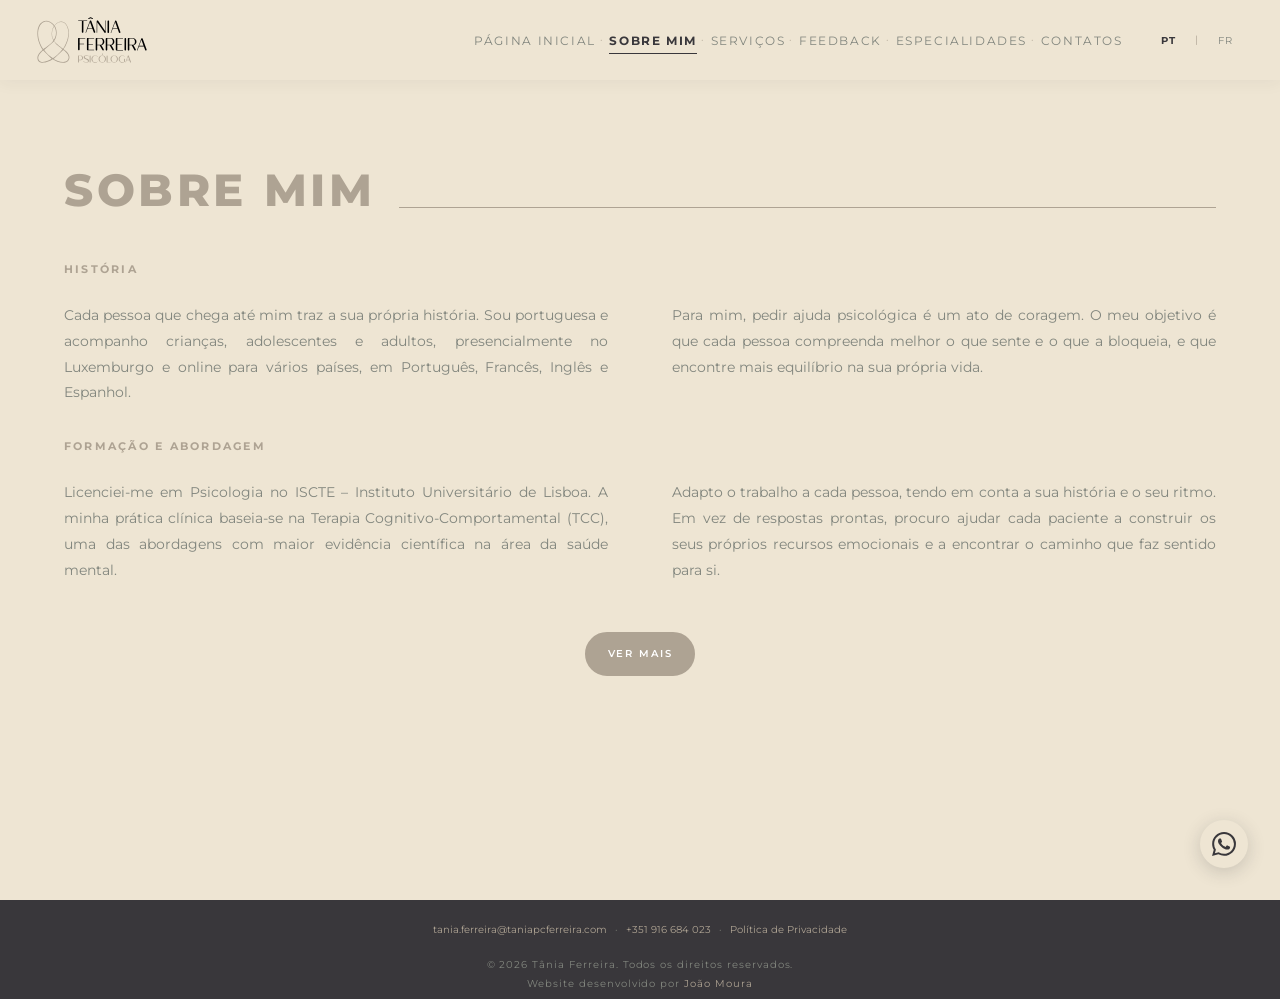
==== about.html @ de24788b "chore: add robots.txt; sync professional email across remaining pages" ====
<!DOCTYPE html>
<html lang="pt">
<head>
  <meta charset="UTF-8" />
  <meta name="viewport" content="width=device-width, initial-scale=1.0" />

  <!-- Primary Meta Tags -->
  <title>Sobre Mim — Tânia Ferreira | Psicóloga</title>
  <meta name="description"
        content="Conheça a Dra. Tânia Ferreira — Psicóloga Clínica com mestrado pelo ISCTE, especializada em TCC. Consultas em Português, Francês, Inglês e Espanhol." />
  <meta name="author" content="Tânia Ferreira" />

  <!-- Open Graph / Social -->
  <meta property="og:type"        content="website" />
  <meta property="og:title"       content="Sobre Mim — Dra. Tânia Ferreira | Psicóloga Clínica" />
  <meta property="og:description" content="Psicóloga portuguesa a trabalhar entre Portugal e Luxemburgo. Especializada em TCC." />
  <meta property="og:locale"      content="pt_PT" />

  <!-- Favicon placeholder -->
  <link rel="icon" href="assets/images/favicon.svg" type="image/svg+xml" />
  <link rel="alternate icon" href="assets/images/favicon.ico" type="image/x-icon" />

  <!-- Google Fonts: Cormorant Garamond + Montserrat -->
  <link rel="preconnect" href="https://fonts.googleapis.com" />
  <link rel="preconnect" href="https://fonts.gstatic.com" crossorigin />
  <link href="https://fonts.googleapis.com/css2?family=Cormorant+Garamond:ital,wght@0,300;0,400;0,600;0,700;1,300;1,400;1,600;1,700&family=Montserrat:wght@300;400;500;600;700;800&display=swap"
        rel="stylesheet" />

  <!-- Splide CSS -->
  <link rel="stylesheet" href="https://cdn.jsdelivr.net/npm/@splidejs/splide@4.1.4/dist/css/splide.min.css" />

  <!-- Stylesheet -->
  <link rel="stylesheet" href="assets/css/style.css" />
</head>

<body>

  <!-- ================================================================
       NAVBAR
       ================================================================ -->
  <header>
    <nav class="navbar" id="navbar" role="navigation" aria-label="Navegação principal">

      <!-- Logo -->
      <a href="index.html#inicio" class="navbar__logo" aria-label="Tânia Ferreira Psicóloga — Página inicial">
        <img src="assets/images/Logo_Tania_PT.svg"
             id="navbar-logo-img"
             class="navbar__logo-img"
             alt="Tânia Ferreira Psicóloga"
             height="48"
             width="auto" />
      </a>

      <!-- Desktop navigation -->
      <nav class="navbar__nav" aria-label="Links de navegação">
        <ul class="navbar__nav-list" role="list">
          <li class="navbar__nav-item">
            <a href="index.html#inicio"
               class="navbar__nav-link"
               data-pt="PÁGINA INICIAL"
               data-fr="ACCUEIL">PÁGINA INICIAL</a>
          </li>
          <li class="navbar__nav-item">
            <a href="about.html"
               class="navbar__nav-link is-active"
               data-pt="SOBRE MIM"
               data-fr="À PROPOS"
               aria-current="page">SOBRE MIM</a>
          </li>
          <li class="navbar__nav-item">
            <a href="index.html#servicos"
               class="navbar__nav-link"
               data-pt="SERVIÇOS"
               data-fr="SERVICES">SERVIÇOS</a>
          </li>
          <li class="navbar__nav-item">
            <a href="index.html#feedback"
               class="navbar__nav-link"
               data-pt="FEEDBACK"
               data-fr="AVIS">FEEDBACK</a>
          </li>
          <li class="navbar__nav-item">
            <a href="index.html#especialidades"
               class="navbar__nav-link"
               data-pt="ESPECIALIDADES"
               data-fr="SPÉCIALITÉS">ESPECIALIDADES</a>
          </li>
          <li class="navbar__nav-item">
            <a href="contact.html"
               class="navbar__nav-link"
               data-pt="CONTATOS"
               data-fr="CONTACTS">CONTATOS</a>
          </li>
        </ul>

        <!-- Language toggle -->
        <div class="navbar__lang" role="group" aria-label="Seleção de idioma">
          <button class="navbar__lang-btn is-active"
                  id="lang-pt-desktop"
                  aria-pressed="true"
                  title="Português">PT</button>
          <span class="navbar__lang-sep" aria-hidden="true">&nbsp;|&nbsp;</span>
          <button class="navbar__lang-btn"
                  id="lang-fr-desktop"
                  aria-pressed="false"
                  title="Français">FR</button>
        </div>
      </nav>

      <!-- Mobile hamburger -->
      <button class="navbar__hamburger"
              id="hamburger-btn"
              aria-expanded="false"
              aria-controls="mobile-nav"
              aria-label="Abrir menu de navegação">
        <span class="navbar__hamburger-bar"></span>
        <span class="navbar__hamburger-bar"></span>
        <span class="navbar__hamburger-bar"></span>
      </button>

    </nav><!-- /.navbar -->

    <!-- Mobile dropdown nav -->
    <div class="navbar__mobile-nav" id="mobile-nav" role="dialog" aria-modal="false" aria-label="Menu móvel">
      <ul class="navbar__mobile-nav-list" role="list">
        <li class="navbar__mobile-nav-item">
          <a href="index.html#inicio"
             class="navbar__mobile-nav-link"
             data-pt="PÁGINA INICIAL"
             data-fr="ACCUEIL">PÁGINA INICIAL</a>
        </li>
        <li class="navbar__mobile-nav-item">
          <a href="about.html"
             class="navbar__mobile-nav-link is-active"
             data-pt="SOBRE MIM"
             data-fr="À PROPOS"
             aria-current="page">SOBRE MIM</a>
        </li>
        <li class="navbar__mobile-nav-item">
          <a href="index.html#servicos"
             class="navbar__mobile-nav-link"
             data-pt="SERVIÇOS"
             data-fr="SERVICES">SERVIÇOS</a>
        </li>
        <li class="navbar__mobile-nav-item">
          <a href="index.html#feedback"
             class="navbar__mobile-nav-link"
             data-pt="FEEDBACK"
             data-fr="AVIS">FEEDBACK</a>
        </li>
        <li class="navbar__mobile-nav-item">
          <a href="index.html#especialidades"
             class="navbar__mobile-nav-link"
             data-pt="ESPECIALIDADES"
             data-fr="SPÉCIALITÉS">ESPECIALIDADES</a>
        </li>
        <li class="navbar__mobile-nav-item">
          <a href="contact.html"
             class="navbar__mobile-nav-link"
             data-pt="CONTATOS"
             data-fr="CONTACTS">CONTATOS</a>
        </li>
      </ul>

      <!-- Language toggle (mobile) -->
      <div class="navbar__mobile-lang navbar__lang"
           role="group"
           aria-label="Seleção de idioma">
        <button class="navbar__lang-btn is-active"
                id="lang-pt-mobile"
                aria-pressed="true"
                title="Português">PT</button>
        <span class="navbar__lang-sep" aria-hidden="true">&nbsp;|&nbsp;</span>
        <button class="navbar__lang-btn"
                id="lang-fr-mobile"
                aria-pressed="false"
                title="Français">FR</button>
      </div>
    </div><!-- /#mobile-nav -->

  </header>

  <!-- ================================================================
       MAIN CONTENT
       ================================================================ -->
  <main id="main-content" style="margin-top: var(--navbar-height); min-height: calc(100vh - var(--navbar-height));">

    <!-- ============================================================
         SOBRE MIM — MAIN PAGE CONTENT
         ============================================================ -->
    <section class="section sobre-section" aria-label="Sobre mim">
      <div class="section__header">
        <h2 class="section__title" data-pt="SOBRE MIM" data-fr="À PROPOS">SOBRE MIM</h2>
        <span class="section__divider" aria-hidden="true"></span>
      </div>
      <div class="sobre__content">

        <!-- HISTÓRIA — always visible -->
        <div class="sobre__historia">
          <h3 class="sobre__label" data-pt="HISTÓRIA" data-fr="HISTOIRE">HISTÓRIA</h3>
          <p class="sobre__text"
             data-pt="Cada pessoa que chega até mim traz a sua própria história. Sou portuguesa e acompanho crianças, adolescentes e adultos, presencialmente no Luxemburgo e online para vários países, em Português, Francês, Inglês e Espanhol."
             data-fr="Chaque personne qui arrive jusqu'à moi apporte sa propre histoire. Je suis portugaise et j'accompagne des enfants, des adolescents et des adultes, en présentiel au Luxembourg et en ligne pour plusieurs pays, en Portugais, Français, Anglais et Espagnol.">Cada pessoa que chega até mim traz a sua própria história. Sou portuguesa e acompanho crianças, adolescentes e adultos, presencialmente no Luxemburgo e online para vários países, em Português, Francês, Inglês e Espanhol.</p>
          <p class="sobre__text"
             data-pt="Para mim, pedir ajuda psicológica é um ato de coragem. O meu objetivo é que cada pessoa compreenda melhor o que sente e o que a bloqueia, e que encontre mais equilíbrio na sua própria vida."
             data-fr="Pour moi, demander une aide psychologique est un acte de courage. Mon objectif est que chaque personne comprenne mieux ce qu'elle ressent et ce qui la freine, et qu'elle trouve plus d'équilibre dans sa propre vie.">Para mim, pedir ajuda psicológica é um ato de coragem. O meu objetivo é que cada pessoa compreenda melhor o que sente e o que a bloqueia, e que encontre mais equilíbrio na sua própria vida.</p>
        </div>

        <!-- FORMAÇÃO E ABORDAGEM — always visible -->
        <div class="sobre__historia">
          <h3 class="sobre__label" data-pt="FORMAÇÃO E ABORDAGEM" data-fr="FORMATION ET APPROCHE">FORMAÇÃO E ABORDAGEM</h3>
          <p class="sobre__text"
             data-pt="Licenciei-me em Psicologia no ISCTE – Instituto Universitário de Lisboa. A minha prática clínica baseia-se na Terapia Cognitivo-Comportamental (TCC), uma das abordagens com maior evidência científica na área da saúde mental."
             data-fr="J'ai obtenu ma licence en Psychologie à l'ISCTE – Institut Universitaire de Lisbonne. Ma pratique clinique repose sur la Thérapie Cognitivo-Comportementale (TCC), l'une des approches les plus étayées scientifiquement dans le domaine de la santé mentale.">Licenciei-me em Psicologia no ISCTE – Instituto Universitário de Lisboa. A minha prática clínica baseia-se na Terapia Cognitivo-Comportamental (TCC), uma das abordagens com maior evidência científica na área da saúde mental.</p>
          <p class="sobre__text"
             data-pt="Adapto o trabalho a cada pessoa, tendo em conta a sua história e o seu ritmo. Em vez de respostas prontas, procuro ajudar cada paciente a construir os seus próprios recursos emocionais e a encontrar o caminho que faz sentido para si."
             data-fr="J'adapte mon travail à chaque personne, en tenant compte de son histoire et de son rythme. Plutôt que des réponses toutes faites, je cherche à aider chaque patient à construire ses propres ressources émotionnelles et à trouver le chemin qui lui correspond.">Adapto o trabalho a cada pessoa, tendo em conta a sua história e o seu ritmo. Em vez de respostas prontas, procuro ajudar cada paciente a construir os seus próprios recursos emocionais e a encontrar o caminho que faz sentido para si.</p>
        </div>

        <!-- EXPERIÊNCIA — collapsed by default -->
        <div class="sobre__extra" id="sobre-extra" aria-hidden="true">
          <div class="sobre__historia">
            <h3 class="sobre__label" data-pt="EXPERIÊNCIA" data-fr="EXPÉRIENCE">EXPERIÊNCIA</h3>
            <p class="sobre__text"
               data-pt="Ao longo dos anos, trabalhei com pessoas em situações muito diversas: ansiedade, depressão, burnout, baixa autoestima, dependência emocional, luto, fobias, TDAH, dificuldades relacionais e familiares, ou fases de mudança e sobrecarga emocional."
               data-fr="Au fil des années, j'ai travaillé avec des personnes dans des situations très variées : anxiété, dépression, burnout, faible estime de soi, dépendance émotionnelle, deuil, phobies, TDAH, difficultés relationnelles et familiales, ou des périodes de changement et de surcharge émotionnelle.">Ao longo dos anos, trabalhei com pessoas em situações muito diversas: ansiedade, depressão, burnout, baixa autoestima, dependência emocional, luto, fobias, TDAH, dificuldades relacionais e familiares, ou fases de mudança e sobrecarga emocional.</p>
            <p class="sobre__text"
               data-pt="Tenho também experiência no desenvolvimento pessoal e organizacional, em temas como carreira, tomada de decisão, gestão emocional e equilíbrio entre vida pessoal e profissional."
               data-fr="J'ai également de l'expérience dans le développement personnel et organisationnel, sur des thèmes comme la carrière, la prise de décision, la gestion émotionnelle et l'équilibre entre vie personnelle et professionnelle.">Tenho também experiência no desenvolvimento pessoal e organizacional, em temas como carreira, tomada de decisão, gestão emocional e equilíbrio entre vida pessoal e profissional.</p>
            <p class="sobre__text"
               data-pt="Uma parte importante do meu trabalho é feita com emigrantes e expatriados — pessoas que vivem longe de casa, a adaptar-se a um novo país, muitas vezes com uma pressão emocional que raramente conseguem nomear."
               data-fr="Une part importante de mon travail se fait avec des émigrés et des expatriés — des personnes qui vivent loin de chez elles, en train de s'adapter à un nouveau pays, souvent avec une pression émotionnelle qu'elles peinent à nommer.">Uma parte importante do meu trabalho é feita com emigrantes e expatriados — pessoas que vivem longe de casa, a adaptar-se a um novo país, muitas vezes com uma pressão emocional que raramente conseguem nomear.</p>
            <p class="sobre__info-note"
               data-pt="📍 Consultas presenciais no Luxemburgo através da VADE Clinics · Acompanhamento online internacional"
               data-fr="📍 Consultations présentielles au Luxembourg via VADE Clinics · Accompagnement en ligne international">📍 Consultas presenciais no Luxemburgo através da VADE Clinics · Acompanhamento online internacional</p>
          </div>
        </div><!-- /#sobre-extra -->

        <!-- Toggle button — always last -->
        <div class="sobre__toggle-wrap">
          <button class="section-btn sobre__toggle-btn"
                  id="sobre-toggle-btn"
                  aria-expanded="false"
                  aria-controls="sobre-extra">
            <span class="toggle-more" data-pt="VER MAIS" data-fr="EN SAVOIR PLUS">VER MAIS</span>
            <span class="toggle-less" data-pt="VER MENOS" data-fr="VOIR MOINS">VER MENOS</span>
          </button>
        </div>

      </div>
    </section>

  </main>

  <!-- ================================================================
       FOOTER
       ================================================================ -->
  <footer class="site-footer" id="footer">
    <div class="site-footer__links">
      <a href="mailto:tania.ferreira@taniapcferreira.com" class="site-footer__link">tania.ferreira@taniapcferreira.com</a>
      <span class="site-footer__sep" aria-hidden="true">·</span>
      <a href="tel:+351916684023" class="site-footer__link">+351 916 684 023</a>
      <span class="site-footer__sep" aria-hidden="true">·</span>
      <a href="privacidade.html"
         class="site-footer__link"
         data-pt="Política de Privacidade"
         data-fr="Politique de Confidentialité">Política de Privacidade</a>
    </div>
    <div class="site-footer__bottom">
      <p data-pt="© 2026 Tânia Ferreira. Todos os direitos reservados."
         data-fr="© 2026 Tânia Ferreira. Tous droits réservés.">© 2026 Tânia Ferreira. Todos os direitos reservados.</p>
      <p class="site-footer__credit">Website desenvolvido por <a href="https://github.com/joaomentai134" target="_blank" rel="noopener">João Moura</a></p>
    </div>
  </footer>

  <!-- ================================================================
       WHATSAPP FLOATING BUTTON
       ================================================================ -->
  <a class="whatsapp-btn"
     href="https://wa.me/351916684023"
     target="_blank"
     rel="noopener noreferrer"
     aria-label="Contactar via WhatsApp — +351 916 684 023">
    <svg viewBox="0 0 24 24"
         xmlns="http://www.w3.org/2000/svg"
         fill="currentColor"
         aria-hidden="true"
         focusable="false">
      <path d="M17.472 14.382c-.297-.149-1.758-.867-2.03-.967-.273-.099-.471-.148-.67.15-.197.297-.767.966-.94 1.164-.173.199-.347.223-.644.075-.297-.15-1.255-.463-2.39-1.475-.883-.788-1.48-1.761-1.653-2.059-.173-.297-.018-.458.13-.606.134-.133.298-.347.446-.52.149-.174.198-.298.298-.497.099-.198.05-.371-.025-.52-.075-.149-.669-1.612-.916-2.207-.242-.579-.487-.5-.669-.51-.173-.008-.371-.01-.57-.01-.198 0-.52.074-.792.372-.272.297-1.04 1.016-1.04 2.479 0 1.462 1.065 2.875 1.213 3.074.149.198 2.096 3.2 5.077 4.487.709.306 1.262.489 1.694.625.712.227 1.36.195 1.871.118.571-.085 1.758-.719 2.006-1.413.248-.694.248-1.289.173-1.413-.074-.124-.272-.198-.57-.347m-5.421 7.403h-.004a9.87 9.87 0 01-5.031-1.378l-.361-.214-3.741.982.998-3.648-.235-.374a9.86 9.86 0 01-1.51-5.26c.001-5.45 4.436-9.884 9.888-9.884 2.64 0 5.122 1.03 6.988 2.898a9.825 9.825 0 012.893 6.994c-.003 5.45-4.437 9.884-9.885 9.884m8.413-18.297A11.815 11.815 0 0012.05 0C5.495 0 .16 5.335.157 11.892c0 2.096.547 4.142 1.588 5.945L.057 24l6.305-1.654a11.882 11.882 0 005.683 1.448h.005c6.554 0 11.89-5.335 11.893-11.893a11.821 11.821 0 00-3.48-8.413Z"/>
    </svg>
    <span class="whatsapp-btn__tooltip"
          data-pt="Entre já em contacto!"
          data-fr="Contactez-moi dès maintenant!">Entre já em contacto!</span>
  </a>

  <!-- ================================================================
       SCRIPTS
       ================================================================ -->
  <script src="assets/js/main.js" defer></script>

</body>
</html>
---- assets/css/style.css ----
/* ============================================================
   TÂNIA FERREIRA — PSICÓLOGA CLÍNICA
   style.css — CSS Foundation, Navbar, Hero
   Mobile-first approach; min-width media queries
   ============================================================ */

/* ------------------------------------------------------------
   1. CUSTOM PROPERTIES
   ------------------------------------------------------------ */
:root {
  /* Color palette — Pantone approved */
  --color-white:    #EEE5D3; /* Antique White — main background */
  --color-taupe:    #AEA393; /* Plaza Taupe — secondary / borders */
  --color-gray:     #82867E; /* Gray Lustre — muted text */
  --color-green:    #76B583; /* Absinthe Green — accent */
  --color-dark:     #39373B; /* Phantom — primary text / CTA */
  --color-pure-white: #FFFFFF; /* Hero background */
  --color-wine:     #7A2035; /* Bordeaux — CTA buttons (approved last-minute) */
  --color-whatsapp: #25D366; /* WhatsApp green */
  --color-bg:       #F9F7F6; /* Off-white page background */

  /* Typography */
  --font-serif:      'Cormorant Garamond', Georgia, serif;
  --font-sans:       'Montserrat', Helvetica, Arial, sans-serif;

  /* Spacing scale */
  --space-xs:  0.25rem;
  --space-sm:  0.5rem;
  --space-md:  1rem;
  --space-lg:  1.5rem;
  --space-xl:  2rem;
  --space-2xl: 3rem;
  --space-3xl: 4rem;

  /* Navbar */
  --navbar-height:          80px;
  --navbar-height-scrolled: 62px;

  /* Transitions */
  --transition-fast:   150ms ease;
  --transition-base:   250ms ease;
  --transition-slow:   400ms ease;

  /* Border */
  --border-taupe: 1px solid var(--color-taupe);
  --border-radius-pill: 999px;

  /* Shadows */
  --shadow-sm: 0 1px 4px rgba(57, 55, 59, 0.08);
  --shadow-md: 0 4px 16px rgba(57, 55, 59, 0.12);
}

/* ------------------------------------------------------------
   2. RESET & BASE
   ------------------------------------------------------------ */
*,
*::before,
*::after {
  box-sizing: border-box;
  margin: 0;
  padding: 0;
}

html {
  font-size: 16px;
  scroll-behavior: smooth;
  -webkit-text-size-adjust: 100%;
  /* Anchor links skip below the fixed navbar */
  scroll-padding-top: var(--navbar-height);
}

body {
  font-family: var(--font-sans);
  background-color: var(--color-white);
  color: var(--color-dark);
  line-height: 1.6;
  -webkit-font-smoothing: antialiased;
  -moz-osx-font-smoothing: grayscale;
  overflow-x: hidden;
}

img {
  max-width: 100%;
  height: auto;
  display: block;
}

a {
  color: inherit;
  text-decoration: none;
}

ul,
ol {
  list-style: none;
}

button {
  cursor: pointer;
  border: none;
  background: none;
  font-family: inherit;
}

/* ------------------------------------------------------------
   3. TYPOGRAPHY UTILITIES
   ------------------------------------------------------------ */
.font-serif  { font-family: var(--font-serif); }
.font-sans   { font-family: var(--font-sans); }
.text-taupe  { color: var(--color-taupe); }
.text-gray   { color: var(--color-gray); }
.text-dark   { color: var(--color-dark); }
.text-upper  { text-transform: uppercase; letter-spacing: 0.12em; }

/* Language switching is handled entirely by JS (textContent swap).
   No CSS visibility rules needed for [data-pt] / [data-fr] elements
   since every translatable element carries both attributes. */

/* ------------------------------------------------------------
   4. NAVBAR
   ------------------------------------------------------------ */
.navbar {
  position: fixed;
  top: 0;
  left: 0;
  right: 0;
  z-index: 1000;
  height: var(--navbar-height);
  background-color: var(--color-white);
  box-shadow: 0 2px 16px rgba(57, 55, 59, 0.06);
  display: flex;
  align-items: center;
  overflow: visible;
  padding: 0 var(--space-lg) 0 7px;
  transition:
    height var(--transition-base),
    background-color var(--transition-slow),
    box-shadow var(--transition-base);
}

/* Frosted glass on scroll — height and logo stay the same */
.navbar.scrolled {
  background-color: rgba(238, 229, 211, 0.50);
  backdrop-filter: blur(16px);
  -webkit-backdrop-filter: blur(16px);
  box-shadow: 0 4px 28px rgba(57, 55, 59, 0.18);
}

/* ---- Logo ---- */
.navbar__logo {
  display: flex;
  align-items: center;
  flex-shrink: 0;
  text-decoration: none;
  /* Logo centrado na navbar — overflow:visible deixa-o prolongar para baixo */
}

.navbar__logo-img {
  height: 170px;
  width: auto;
  display: block;
  transition: height var(--transition-base);
}

/* Logo height unchanged on scroll */

/* ---- Nav links (desktop) ---- */
.navbar__nav {
  display: none; /* hidden on mobile, shown at md */
  margin-left: auto;
  align-items: center;
  gap: var(--space-lg);
}

.navbar__nav-list {
  display: flex;
  align-items: center;
  gap: 0.75rem;
}

.navbar__nav-item {
  position: relative;
}

.navbar__nav-link {
  font-family: var(--font-sans);
  font-size: 0.72rem;
  font-weight: 400;
  letter-spacing: 0.14em;
  text-transform: uppercase;
  color: var(--color-gray);
  padding: var(--space-xs) 0;
  transition: color var(--transition-fast);
  white-space: nowrap;
  position: relative;
}

.navbar__nav-link::after {
  content: '';
  position: absolute;
  bottom: -2px;
  left: 0;
  right: 0;
  height: 1px;
  background-color: var(--color-dark);
  transform: scaleX(0);
  transform-origin: left;
  transition: transform var(--transition-base);
}

.navbar__nav-link:hover,
.navbar__nav-link.is-active {
  color: var(--color-dark);
}

.navbar__nav-link:hover::after,
.navbar__nav-link.is-active::after {
  transform: scaleX(1);
}

.navbar__nav-link.is-active {
  font-weight: 700;
}

/* ---- Language toggle ---- */
.navbar__lang {
  display: flex;
  align-items: center;
  gap: 0;
  font-family: var(--font-sans);
  font-size: 0.65rem;
  font-weight: 400;
  letter-spacing: 0.14em;
  text-transform: uppercase;
  color: var(--color-gray);
}

.navbar__lang-btn {
  color: var(--color-gray);
  font-size: 0.65rem;
  font-weight: 400;
  letter-spacing: 0.14em;
  text-transform: uppercase;
  font-family: var(--font-sans);
  padding: 16px 0; /* expanded touch target */
  min-width: 44px; /* min touch target width */
  transition: color var(--transition-fast);
  background: none;
  border: none;
  cursor: pointer;
}

.navbar__lang-btn:hover,
.navbar__lang-btn.is-active {
  color: var(--color-dark);
  font-weight: 700;
}

.navbar__lang-sep {
  color: var(--color-taupe);
  user-select: none;
}

/* ---- Nav divider dot (·) between links ---- */
.navbar__nav-item + .navbar__nav-item::before {
  content: '·';
  position: absolute;
  left: calc(-1 * var(--space-md) / 2 - 0.2em);
  top: 50%;
  transform: translateY(-50%);
  color: var(--color-taupe);
  font-size: 0.6rem;
  pointer-events: none;
}

/* ---- Hamburger toggle (mobile) ---- */
.navbar__hamburger {
  display: flex;
  flex-direction: column;
  justify-content: center;
  gap: 5.5px; /* maintains same visual bar spacing */
  width: 44px;  /* min touch target */
  height: 44px; /* min touch target */
  margin-left: auto;
  padding: 0;
  background: none;
  border: none;
  cursor: pointer;
  flex-shrink: 0;
  align-items: center;
}

.navbar__hamburger-bar {
  display: block;
  width: 24px; /* fixed visual width, not 100% of 44px button */
  height: 1.5px;
  background-color: var(--color-dark);
  border-radius: 2px;
  transition: transform var(--transition-base), opacity var(--transition-base);
  transform-origin: center;
}

/* Hamburger → X animation */
.navbar__hamburger[aria-expanded="true"] .navbar__hamburger-bar:nth-child(1) {
  transform: translateY(7.75px) rotate(45deg);
}
.navbar__hamburger[aria-expanded="true"] .navbar__hamburger-bar:nth-child(2) {
  opacity: 0;
  transform: scaleX(0);
}
.navbar__hamburger[aria-expanded="true"] .navbar__hamburger-bar:nth-child(3) {
  transform: translateY(-7.75px) rotate(-45deg);
}

/* ---- Mobile dropdown nav ---- */
.navbar__mobile-nav {
  display: none;
  position: fixed;
  top: var(--navbar-height);
  left: 0;
  right: 0;
  background-color: var(--color-white);
  border-bottom: var(--border-taupe);
  padding: var(--space-lg) var(--space-lg) var(--space-xl);
  z-index: 999;
  box-shadow: var(--shadow-md);
  transition: top var(--transition-base);
}

.navbar.scrolled + .navbar__mobile-nav,
.navbar.scrolled ~ .navbar__mobile-nav {
  top: var(--navbar-height-scrolled);
}

.navbar__mobile-nav.is-open {
  display: block;
}

.navbar__mobile-nav-list {
  display: flex;
  flex-direction: column;
  gap: 0;
}

.navbar__mobile-nav-item {
  border-bottom: 1px solid rgba(174, 163, 147, 0.3);
}

.navbar__mobile-nav-item:first-child {
  border-top: 1px solid rgba(174, 163, 147, 0.3);
}

.navbar__mobile-nav-link {
  display: block;
  padding: var(--space-md) 0;
  font-family: var(--font-sans);
  font-size: 0.75rem;
  font-weight: 400;
  letter-spacing: 0.14em;
  text-transform: uppercase;
  color: var(--color-gray);
  transition: color var(--transition-fast);
}

.navbar__mobile-nav-link:hover,
.navbar__mobile-nav-link.is-active {
  color: var(--color-dark);
  font-weight: 700;
}

.navbar__mobile-lang {
  display: flex;
  align-items: center;
  gap: 0;
  margin-top: var(--space-lg);
}

/* ------------------------------------------------------------
   5. HERO SECTION
   ------------------------------------------------------------ */
.hero {
  min-height: calc(100vh - var(--navbar-height));
  margin-top: var(--navbar-height);
  background-color: var(--color-white); /* fallback */
  display: flex;
  align-items: flex-start; /* content anchored top-left */
  position: relative;
  overflow: hidden;
}

/* Photo layer — flipped horizontally */
.hero::before {
  content: '';
  position: absolute;
  inset: 0;
  background-image: url('../images/tania-ferreira.jpg');
  background-size: cover;
  background-position: center center;
  background-repeat: no-repeat;
  transform: scaleX(-1);
  z-index: 0;
}

/* No gradient overlay — photo shows fully */
.hero::after {
  display: none;
}



/* ---- Quote block ---- */
.hero__content {
  /* Mobile/tablet: absolute card, centered, above scroll indicator */
  position: absolute;
  z-index: 2;
  display: flex;
  flex-direction: column;
  align-items: center;
  text-align: center;
  gap: 0;
  /* Mobile sizing — compact, full-width minus lateral margins */
  width: calc(100% - var(--space-xl) * 2);
  max-width: 300px;
  padding: var(--space-lg) var(--space-xl);
  /* Position: lower-center, above scroll chevron */
  left: 50%;
  bottom: calc(var(--space-xl) + 72px);
  transform: translateX(-50%);
  /* Card: 70% opacity cream with blur and rounded corners */
  background-color: rgba(238, 229, 211, 0.70);
  backdrop-filter: blur(8px);
  -webkit-backdrop-filter: blur(8px);
  border-radius: 24px;
}

.hero__quote {
  font-family: var(--font-serif);
  color: var(--color-dark); /* dark inside card; restored to taupe at 1280px+ */
  line-height: 1.2;
  position: relative;
  margin-bottom: 0.25rem;
}

/* CTA button — smaller inside the card (mobile/tablet) */
.hero__content .hero__cta {
  font-size: 0.6rem;
  padding: 0.72em 1.8em;
}

.hero__quote-open {
  display: block;
  font-size: 2.6rem; /* smaller on mobile; restored at 1024px */
  line-height: 0.6;
  margin-bottom: 0.2rem;
  font-style: normal;
  color: var(--color-dark);
  opacity: 0.5;
}

.hero__quote-line1 {
  display: block;
  font-size: clamp(1.25rem, 5vw, 1.7rem); /* compact on mobile; restored at 1024px */
  font-weight: 400;
  font-style: italic;
}

.hero__quote-line2 {
  display: block;
  font-size: clamp(1.25rem, 5vw, 1.7rem);
  font-weight: 700;
  font-style: italic;
}

/* ---- French hero quote — text is ~30% longer, scale down ---- */
.lang-fr .hero__quote-line1,
.lang-fr .hero__quote-line2 {
  font-size: clamp(1.4rem, 5.0vw, 2.4rem);
}

.hero__quote-close {
  display: inline;
  font-size: 2.6rem; /* smaller on mobile; restored at 1024px */
  line-height: 0;
  vertical-align: -0.35em;
  margin-left: 0.05em;
  font-style: normal;
  color: var(--color-dark);
  opacity: 0.5;
}

/* Attribution line below quote */
.hero__quote-author {
  font-family: var(--font-sans);
  font-size: 0.65rem;
  font-weight: 500;
  letter-spacing: 0.2em;
  text-transform: uppercase;
  color: var(--color-dark);
  margin-top: 0.25rem;
  margin-bottom: var(--space-md);  /* compact before CTA */
}

/* ---- CTA button ---- */
.hero__cta {
  display: inline-flex;
  align-items: center;
  justify-content: center;
  min-height: 44px; /* touch target */
  gap: var(--space-sm);
  background-color: var(--color-wine);
  color: var(--color-pure-white);
  font-family: var(--font-sans);
  font-size: 0.7rem;
  font-weight: 600;
  letter-spacing: 0.18em;
  text-transform: uppercase;
  padding: 0.85em 2.4em;
  border-radius: var(--border-radius-pill);
  border: 2px solid var(--color-wine);
  transition:
    background-color var(--transition-base),
    color var(--transition-base),
    transform var(--transition-fast),
    box-shadow var(--transition-base);
  text-decoration: none;
  white-space: nowrap;
}

.hero__cta:hover {
  background-color: transparent;
  color: var(--color-wine);
  box-shadow: var(--shadow-md);
  transform: translateY(-1px);
}

.hero__cta:active {
  transform: translateY(0);
}

/* ---- Scroll indicator ---- */
.hero__scroll-indicator {
  position: absolute;
  bottom: var(--space-xl);
  left: 50%;
  transform: translateX(-50%);
  z-index: 2;
  display: flex;
  flex-direction: column;
  align-items: center;
  gap: var(--space-xs);
  cursor: pointer;
  animation: scroll-bob 2s ease-in-out infinite;
}

/* No hover label on scroll indicator */

.hero__scroll-indicator-text {
  display: none; /* hidden — only chevron shows */
}

.hero__scroll-chevron {
  width: 65px;
  height: 65px;
  color: var(--color-white);   /* cream / antique white */
  opacity: 0.75;
  filter: drop-shadow(0 3px 10px rgba(57, 55, 59, 0.50));
  transition: opacity var(--transition-base);
}

.hero__scroll-indicator:hover .hero__scroll-chevron {
  opacity: 0.90;
}

@keyframes scroll-bob {
  0%, 100% { transform: translateX(-50%) translateY(0); }
  50%       { transform: translateX(-50%) translateY(7px); }
}

/* ------------------------------------------------------------
   6. WHATSAPP FLOATING BUTTON
   ------------------------------------------------------------ */
.whatsapp-btn {
  position: fixed;
  bottom: var(--space-xl);
  right: var(--space-xl);
  z-index: 900;
  width: 48px;
  height: 48px;
  border-radius: 50%;
  background-color: var(--color-white); /* cream — matches navbar */
  color: var(--color-dark);             /* dark icon */
  display: flex;
  align-items: center;
  justify-content: center;
  box-shadow: 0 4px 18px rgba(57, 55, 59, 0.20);
  transition:
    background-color var(--transition-base),
    color var(--transition-base),
    transform var(--transition-base),
    box-shadow var(--transition-base);
  text-decoration: none;
  flex-shrink: 0;
}

.whatsapp-btn:hover {
  background-color: var(--color-taupe); /* taupe on hover */
  color: var(--color-pure-white);        /* white icon on hover */
  transform: scale(1.08) translateY(-2px);
  box-shadow: 0 8px 24px rgba(57, 55, 59, 0.28);
}

.whatsapp-btn:active {
  transform: scale(1.02);
}

.whatsapp-btn svg {
  width: 24px;
  height: 24px;
  flex-shrink: 0;
}

/* Tooltip */
.whatsapp-btn__tooltip {
  position: absolute;
  right: calc(100% + var(--space-sm));
  top: 50%;
  transform: translateY(-50%);
  background-color: var(--color-dark);
  color: var(--color-pure-white);
  font-family: var(--font-sans);
  font-size: 0.65rem;
  letter-spacing: 0.08em;
  white-space: nowrap;
  padding: 0.4em 0.8em;
  border-radius: 4px;
  pointer-events: none;
  opacity: 0;
  transition: opacity var(--transition-fast);
}

.whatsapp-btn:hover .whatsapp-btn__tooltip {
  opacity: 1;
}

/* ------------------------------------------------------------
   7. SECTION PLACEHOLDERS
      (subsequent sections will replace these)
   ------------------------------------------------------------ */
.section-placeholder {
  min-height: 100px;
  display: flex;
  align-items: center;
  justify-content: center;
  font-family: var(--font-sans);
  font-size: 0.7rem;
  letter-spacing: 0.14em;
  text-transform: uppercase;
  color: var(--color-taupe);
  border-top: var(--border-taupe);
  padding: var(--space-2xl) var(--space-lg);
  background-color: var(--color-white);
}

/* ------------------------------------------------------------
   8. FOOTER PLACEHOLDER
   ------------------------------------------------------------ */
.footer-placeholder {
  padding: var(--space-xl) var(--space-lg);
  border-top: var(--border-taupe);
  text-align: center;
  font-family: var(--font-sans);
  font-size: 0.6rem;
  letter-spacing: 0.12em;
  text-transform: uppercase;
  color: var(--color-gray);
  background-color: var(--color-dark);
  color: var(--color-taupe);
}

/* ------------------------------------------------------------
   9. RESPONSIVE — TABLET (min-width: 768px)
   ------------------------------------------------------------ */
@media (min-width: 768px) {
  .navbar {
    padding: 0 var(--space-lg) 0 7px;
  }

  .hero__content {
    max-width: 400px;
    padding: var(--space-lg) var(--space-xl);
  }
}

/* ------------------------------------------------------------
   10. RESPONSIVE — DESKTOP (min-width: 1024px)
   ------------------------------------------------------------ */
@media (min-width: 1024px) {
  .navbar {
    padding: 0 var(--space-xl) 0 7px;
  }

  /* Show desktop nav, hide hamburger — only from 1024px */
  .navbar__nav {
    display: flex;
    gap: var(--space-lg);
  }

  .navbar__hamburger {
    display: none;
  }

  .navbar__nav-list {
    gap: 0.85rem;
  }

  /* 1024–1279px: still in card mode, just wider card + restore font sizes */
  .hero__content {
    max-width: 460px;
    padding: var(--space-xl) var(--space-2xl);
  }

  .hero__quote-open,
  .hero__quote-close {
    font-size: 3.6rem;
  }

  .hero__quote-line1,
  .hero__quote-line2 {
    font-size: clamp(1.6rem, 3.5vw, 2.2rem);
  }
}

/* ------------------------------------------------------------
   11. RESPONSIVE — WIDE (min-width: 1280px)
   ------------------------------------------------------------ */
@media (min-width: 1280px) {
  .hero__content {
    /* 1280px+: exit card mode, restore original left-side layout */
    position: relative;
    align-items: flex-start;
    text-align: left;
    width: auto;
    max-width: 50%;
    padding: 0 var(--space-2xl);
    left: auto;
    bottom: auto;
    transform: none;
    margin-left: 14%;
    margin-top: var(--space-2xl);
    background-color: transparent;
    border-radius: 0;
    backdrop-filter: none;
    -webkit-backdrop-filter: none;
  }

  /* Restore taupe colours for desktop */
  .hero__quote {
    color: var(--color-taupe);
  }

  .hero__quote-open,
  .hero__quote-close {
    color: var(--color-taupe);
  }

  /* Restore full-size CTA button */
  .hero__content .hero__cta {
    font-size: 0.7rem;
    padding: 0.85em 2.4em;
  }

  /* Restore full desktop quote font sizes */
  .hero__quote-open,
  .hero__quote-close {
    font-size: 4rem;
  }

  .hero__quote-line1,
  .hero__quote-line2 {
    font-size: clamp(2rem, 7vw, 3.2rem);
  }

  .lang-fr .hero__quote-line1,
  .lang-fr .hero__quote-line2 {
    font-size: clamp(1.4rem, 5vw, 2.4rem);
  }
}

/* ------------------------------------------------------------
   11b. CAROUSEL SECTIONS — Serviços & Especialidades
   ------------------------------------------------------------ */

/* SECTION SHARED */
.section {
  padding: 5.5rem 0;
  background-color: var(--color-bg);
}

/* Serviços + Especialidades — background white to contrast with pattern sections */
#servicos,
#especialidades {
  background-color: var(--color-pure-white);
}

.section__header {
  display: flex;
  align-items: flex-end;
  gap: var(--space-lg);
  padding: 0 var(--space-lg);
  margin-bottom: 3.5rem;
}

.section__title {
  font-family: var(--font-sans);
  font-weight: 800;
  font-size: clamp(1.8rem, 4vw, 2.8rem);
  letter-spacing: 0.08em;
  text-transform: uppercase;
  color: var(--color-taupe);
  white-space: nowrap;
  flex-shrink: 0;
  line-height: 1;
}

.section__divider {
  flex: 1;
  height: 1px;
  background-color: var(--color-taupe);
  margin-bottom: 0.3em;
}

/* CAROUSEL CARD */
.carousel-card {
  display: flex;
  flex-direction: column;
  align-items: center;
  text-align: center;
  padding: 2.75rem 2rem;
  background-color: var(--color-pure-white);
  height: 100%;
  min-height: 400px;
  transition: background-color var(--transition-base);
  gap: var(--space-lg);
}

.splide__slide.is-active .carousel-card {
  background-color: var(--color-white); /* Antique White */
  box-shadow: var(--shadow-sm);
}

.carousel-card__icon {
  width: 72px;
  height: 72px;
  color: var(--color-dark);
  flex-shrink: 0;
}

.carousel-card__icon svg {
  width: 100%;
  height: 100%;
}

.carousel-card__title {
  font-family: var(--font-sans);
  font-weight: 700;
  font-size: 0.85rem;
  letter-spacing: 0.1em;
  text-transform: uppercase;
  color: var(--color-dark);
  line-height: 1.3;
}

.carousel-card__desc {
  font-family: var(--font-sans);
  font-size: 0.875rem;
  font-weight: 400;
  color: var(--color-gray);
  line-height: 1.75;
  text-align: justify;
}

/* ---- Carousel side padding — creates visible lateral margins ---- */
.carousel {
  padding: 0 var(--space-2xl);
  position: relative;
}

/* Splide custom arrows — override full splide.min.css defaults */
.carousel .splide__arrow {
  background: none;
  border: none;
  box-shadow: none;
  width: 2.75rem;  /* 44px touch target */
  height: 2.75rem; /* 44px touch target */
  opacity: 1;
  top: 40%;
}

/* Serviços / Especialidades arrows: active = #AEA393, disabled = #EEE5D3 */
.carousel .splide__arrow {
  color: var(--color-taupe); /* #AEA393 — active */
}

.carousel .splide__arrow[disabled] {
  color: var(--color-white); /* #EEE5D3 — inactive */
}

.carousel .splide__arrow svg {
  width: 1.2rem;
  height: 1.2rem;
  fill: currentColor;
}

.carousel .splide__arrow:hover:not([disabled]) {
  background: none;
  color: var(--color-dark);
}

/* Arrows sit within the side padding area */
.carousel .splide__arrow--prev { left: var(--space-sm); }
.carousel .splide__arrow--next { right: var(--space-sm); }

/* ---- Feedback carousel — different arrow colours ---- */
#feedback-carousel .splide__arrow {
  color: var(--color-dark); /* #39373B — active */
}

#feedback-carousel .splide__arrow[disabled] {
  color: #D1D1D1; /* inactive */
}

#feedback-carousel .splide__arrow:hover:not([disabled]) {
  color: var(--color-taupe);
}

/* Section CTA button */
.section__cta {
  display: flex;
  justify-content: center;
  margin-top: var(--space-2xl);
}

.section-btn {
  display: inline-flex;
  align-items: center;
  justify-content: center;
  min-height: 44px; /* touch target */
  background-color: var(--color-taupe);
  color: var(--color-pure-white);
  font-family: var(--font-sans);
  font-size: 0.65rem;
  font-weight: 600;
  letter-spacing: 0.18em;
  text-transform: uppercase;
  padding: 0.75em 2em;
  border-radius: var(--border-radius-pill);
  border: 2px solid var(--color-taupe);
  transition: background-color var(--transition-base), color var(--transition-base), transform var(--transition-fast);
  text-decoration: none;
}

.section-btn:hover {
  background-color: transparent;
  color: var(--color-taupe);
  transform: translateY(-1px);
}

/* Responsive padding for section header */
@media (min-width: 768px) {
  .section__header { padding: 0 var(--space-2xl); }
}
@media (min-width: 1024px) {
  .section__header { padding: 0 var(--space-3xl); }
}

/* ------------------------------------------------------------
   12. QUOTE TRANSITION SECTION
   ------------------------------------------------------------ */
.quote-section {
  display: flex;
  align-items: center;
  justify-content: center;
  min-height: calc(100vh - var(--navbar-height));
  padding: var(--space-3xl) var(--space-lg);
  background-color: var(--color-bg);
  position: relative;
  overflow: hidden;
}

.quote-section::before {
  content: '';
  position: absolute;
  inset: 0;
  background-image: url('../images/flower_pattern_colored.svg');
  background-size: 600px auto;
  background-repeat: repeat;
  opacity: 0.35;
  z-index: 0;
}

.quote-section > * {
  position: relative;
  z-index: 1;
}

.quote-section__card {
  max-width: 750px;
  width: 100%;
  background-color: var(--color-white);
  padding: var(--space-2xl) var(--space-2xl);
  display: flex;
  flex-direction: column;
  align-items: center;
  text-align: center;
}

.quote-section__open {
  font-family: var(--font-serif);
  font-size: 6rem;
  line-height: 0.7;
  color: var(--color-taupe);
  margin-bottom: var(--space-lg);
  display: block;
}

.quote-section__text {
  font-family: var(--font-sans);
  font-weight: 800;
  font-size: clamp(1.6rem, 4vw, 2.4rem);
  text-transform: uppercase;
  color: var(--color-taupe);
  line-height: 1.25;
  letter-spacing: 0.04em;
}

.quote-section__line {
  width: 40px;
  height: 2px;
  background-color: var(--color-dark);
  border: none;
  margin-top: var(--space-lg);
  margin-bottom: var(--space-md);
}

.quote-section__author {
  font-family: var(--font-sans);
  font-size: 0.65rem;
  font-weight: 400;
  text-transform: uppercase;
  letter-spacing: 0.2em;
  color: var(--color-gray);
  font-style: normal;
}

/* ------------------------------------------------------------
   13. FEEDBACK SECTION
   ------------------------------------------------------------ */
.feedback-section {
  background-color: var(--color-white);
}

.feedback-card {
  border: 10px solid var(--color-bg);
  background-color: transparent;
  padding: 2rem;
  height: 100%;
  min-height: 300px;
  display: flex;
  flex-direction: column;
  justify-content: space-between;
  gap: var(--space-lg);
  transition: background-color var(--transition-base), border-color var(--transition-base);
}

/* Central (active) card — solid fill */
.splide__slide.is-active .feedback-card {
  background-color: var(--color-bg);
  border-color: var(--color-bg);
}

.feedback-card__quote {
  font-family: var(--font-sans);
  font-size: 0.8rem;
  font-weight: 400;
  color: var(--color-gray);
  line-height: 1.8;
  text-align: justify;
  flex: 1;
}

.feedback-card__author {
  font-family: var(--font-sans);
  font-size: 0.75rem;
  font-weight: 700;
  color: var(--color-dark);
  margin-top: var(--space-md);
}

/* Pagination dots — padding-bottom on carousel pushes them below cards */
#feedback-carousel {
  padding-bottom: 2.5rem;
}

#feedback-carousel .splide__pagination {
  bottom: 0.5rem;
}

.splide__pagination__page {
  background: var(--color-taupe);
  opacity: 0.5;
  width: 8px;
  height: 8px;
}

.splide__pagination__page.is-active {
  background: var(--color-dark);
  opacity: 1;
  transform: none;
}

/* ------------------------------------------------------------
   14. SOBRE MIM SECTION
   ------------------------------------------------------------ */
.sobre-section {
  background-color: var(--color-white);
}

.sobre__content {
  padding: 0 var(--space-lg);
  display: flex;
  flex-direction: column;
  gap: 0;
}

.sobre__label {
  font-family: var(--font-sans);
  font-weight: 700;
  font-size: 0.7rem;
  letter-spacing: 0.2em;
  text-transform: uppercase;
  color: var(--color-taupe);
  margin-bottom: var(--space-lg);
}

.sobre__text {
  font-family: var(--font-sans);
  font-size: 0.875rem;
  font-weight: 400;
  color: var(--color-gray);
  line-height: 1.85;
  text-align: justify;
}

/* Mobile: stack paragraphs */
.sobre__text + .sobre__text {
  margin-top: var(--space-lg);
}

/* Spacing between blocks */
.sobre__historia + .sobre__historia {
  margin-top: var(--space-xl);
}

/* Spacing above Experiência when it expands — clipped by overflow:hidden when collapsed */
.sobre__extra .sobre__historia {
  padding-top: var(--space-xl);
}

/* ---- Expandable extra content ---- */
.sobre__extra {
  max-height: 0;
  overflow: hidden;
  transition: max-height 0.5s ease;
}

.sobre__extra.is-visible {
  max-height: 4000px;
}

/* ---- Toggle button text states ---- */
.sobre__toggle-btn .toggle-less { display: none; }
.sobre__toggle-btn[aria-expanded="true"] .toggle-more { display: none; }
.sobre__toggle-btn[aria-expanded="true"] .toggle-less { display: inline; }

.sobre__toggle-wrap {
  display: flex;
  justify-content: center;
  margin-top: var(--space-2xl);
  margin-bottom: 0;
}

/* Normalise section height to match other pages */
.sobre-section {
  padding-top: 5.5rem;
  padding-bottom: 4rem;
}

.sobre-section .section__header {
  margin-bottom: var(--space-2xl);
}

.sobre__info-note {
  font-family: var(--font-sans);
  font-size: 0.72rem;
  font-weight: 500;
  letter-spacing: 0.08em;
  color: var(--color-taupe);
  border-left: 2px solid var(--color-taupe);
  padding-left: var(--space-md);
  margin-top: var(--space-lg);
  line-height: 1.6;
}

/* ---- Two-column layout on desktop ---- */
@media (min-width: 768px) {
  .sobre__content { padding: 0 var(--space-2xl); }

  .sobre__historia {
    display: grid;
    grid-template-columns: 1fr 1fr;
    column-gap: var(--space-3xl);
  }

  /* Title and info-note always span full width */
  .sobre__label,
  .sobre__info-note {
    grid-column: 1 / -1;
  }

  /* Paragraphs sit side by side — no stacking margin needed */
  .sobre__text + .sobre__text {
    margin-top: 0;
  }
}

@media (min-width: 1024px) {
  .sobre__content { padding: 0 var(--space-3xl); }
}

/* ------------------------------------------------------------
   14b. CTA SECTION — Próximo passo
   ------------------------------------------------------------ */
.cta-section {
  background-color: var(--color-taupe);
  position: relative;
  overflow: hidden;
  padding: 6rem var(--space-lg);
  display: flex;
  align-items: center;
  justify-content: center;
  text-align: center;
  min-height: 580px;
}

/* Flower pattern overlay */
.cta-section__pattern {
  position: absolute;
  inset: 0;
  background-image: url('../images/flower_pattern_colored.svg');
  background-size: 520px auto;
  background-repeat: repeat;
  opacity: 0.40;
  mix-blend-mode: multiply;
  z-index: 0;
}

.cta-section__content {
  position: relative;
  z-index: 1;
  max-width: 700px;
  display: flex;
  flex-direction: column;
  align-items: center;
  gap: var(--space-xl);
}

/* Label — "PRÓXIMO PASSO" */
.cta-section__label {
  font-family: var(--font-sans);
  font-size: 0.8rem;
  font-weight: 700;
  letter-spacing: 0.28em;
  text-transform: uppercase;
  color: var(--color-dark);
}

/* Serif italic headline — two lines */
.cta-section__heading {
  font-family: var(--font-serif);
  font-weight: 400;
  font-style: italic;
  line-height: 1.15;
  display: flex;
  flex-direction: column;
  gap: 0;
  margin: 0;
}

.cta-section__line1 {
  display: block;
  font-size: clamp(2.8rem, 6vw, 4.4rem);
  color: var(--color-white); /* antique white / cream */
}

.cta-section__line2 {
  display: block;
  font-size: clamp(2.8rem, 6vw, 4.4rem);
  color: var(--color-dark);
}

/* Arrow — same visual language as hero scroll indicator */
.cta-section__arrow {
  display: flex;
  align-items: center;
  justify-content: center;
  color: var(--color-white);
  opacity: 0.75;
  text-decoration: none;
  transition: opacity var(--transition-base);
  animation: cta-bob 2s ease-in-out infinite;
  margin-top: var(--space-sm);
}

.cta-section__arrow:hover {
  opacity: 1;
}

.cta-section__chevron {
  width: 65px;
  height: 65px;
  filter: drop-shadow(0 3px 10px rgba(57, 55, 59, 0.50));
}

/* Body text */
.cta-section__text {
  font-family: var(--font-sans);
  font-size: 0.925rem;
  font-weight: 400;
  color: var(--color-dark);
  line-height: 1.9;
  max-width: 460px;
}

@keyframes cta-bob {
  0%, 100% { transform: translateY(0); }
  50%       { transform: translateY(7px); }
}

/* ------------------------------------------------------------
   15. CONTATOS SECTION
   ------------------------------------------------------------ */
.contatos-section {
  background-color: var(--color-bg);
  position: relative;
  overflow: hidden;
}

.contatos-section::before {
  content: '';
  position: absolute;
  inset: 0;
  background-image: url('../images/flower_pattern_colored.svg');
  background-size: 600px auto;
  background-repeat: repeat;
  opacity: 0.35;
  z-index: 0;
}

.contatos-section > * {
  position: relative;
  z-index: 1;
}

.contatos__grid {
  display: flex;
  flex-direction: column;
  gap: var(--space-2xl);
  padding: var(--space-2xl) var(--space-lg);
}

.contatos__info-label {
  font-family: var(--font-sans);
  font-weight: 700;
  font-size: 0.7rem;
  letter-spacing: 0.18em;
  text-transform: uppercase;
  color: var(--color-dark);
  margin-bottom: var(--space-xs);
}

.contatos__info-value {
  font-family: var(--font-sans);
  font-size: 0.85rem;
  color: var(--color-gray);
  margin-bottom: var(--space-lg);
}

/* Two consecutive values (e.g. multi-line address) sit close together */
.contatos__info-value + .contatos__info-value {
  margin-top: calc(var(--space-sm) - var(--space-lg));
}

.contatos__social {
  display: flex;
  gap: var(--space-sm);
  margin-top: var(--space-xs);
}

.contatos__social-link {
  display: flex;
  align-items: center;
  justify-content: center;
  color: var(--color-dark);
  transition: color var(--transition-fast), opacity var(--transition-fast);
}

.contatos__social-link:hover {
  color: var(--color-taupe);
  opacity: 0.75;
}

.contatos__social-link svg {
  width: 26px;
  height: 26px;
}

.contatos__separator {
  display: none;
  width: 1px;
  background-color: var(--color-taupe);
  align-self: stretch;
}

.contatos__form {
  display: flex;
  flex-direction: column;
  gap: var(--space-md);
}

.form-input,
.form-textarea {
  width: 100%;
  font-family: var(--font-sans);
  font-size: 0.7rem;
  letter-spacing: 0.12em;
  text-transform: uppercase;
  color: var(--color-dark);
  background-color: transparent;
  border: 1px solid var(--color-taupe);
  padding: 0.85em 1.5em;
  min-height: 44px; /* touch target */
  outline: none;
  transition: border-color var(--transition-fast);
}

.form-input {
  border-radius: 12px;
}

.form-textarea {
  border-radius: 16px;
  height: 140px;
  resize: vertical;
  text-transform: none;
  font-size: 0.8rem;
  letter-spacing: 0.05em;
}

.form-input:focus,
.form-textarea:focus {
  border-color: var(--color-dark);
}

.form-input::placeholder,
.form-textarea::placeholder {
  color: var(--color-taupe);
  font-size: 0.65rem;
  letter-spacing: 0.15em;
  text-transform: uppercase;
}

.form-submit {
  align-self: flex-start;
  cursor: pointer;
}

.form-note {
  font-family: var(--font-sans);
  font-size: 0.6rem;
  font-style: italic;
  color: var(--color-gray);
  text-align: left;
  margin-top: 0;
  margin-bottom: var(--space-md);
}

@media (min-width: 768px) {
  .contatos__grid {
    flex-direction: row;
    align-items: flex-start;
    padding: var(--space-2xl);
  }
  .contatos__separator { display: block; }
  .contatos__info { flex: 0 0 280px; }
  .contatos__form-wrap { flex: 1; }
}

@media (min-width: 1024px) {
  .contatos__grid { padding: var(--space-2xl) var(--space-3xl); }
}

/* ------------------------------------------------------------
   16. FOOTER
   ------------------------------------------------------------ */
.site-footer {
  background-color: var(--color-dark);
  color: var(--color-taupe);
  padding: var(--space-sm) var(--space-lg);
  text-align: center;
  display: flex;
  flex-direction: column;
  gap: var(--space-xs);
}

.site-footer__name {
  font-family: var(--font-sans);
  font-size: 0.8rem;
  font-weight: 600;
  letter-spacing: 0.1em;
  color: var(--color-white);
}

.site-footer__credentials {
  font-family: var(--font-sans);
  font-size: 0.65rem;
  letter-spacing: 0.12em;
  color: var(--color-taupe);
  margin-top: var(--space-xs);
}

.site-footer__links {
  display: flex;
  flex-wrap: wrap;
  justify-content: center;
  align-items: center;
  gap: var(--space-sm);
  font-family: var(--font-sans);
  font-size: 0.65rem;
}

.site-footer__link {
  color: var(--color-taupe);
  text-decoration: none;
  transition: color var(--transition-fast);
  padding: 14px 0; /* expand vertical touch area to 44px */
  display: inline-block;
}

.site-footer__link:hover {
  color: var(--color-white);
}

.site-footer__sep {
  color: var(--color-gray);
}

.site-footer__bottom {
  font-family: var(--font-sans);
  font-size: 0.6rem;
  letter-spacing: 0.1em;
  color: var(--color-gray);
  display: flex;
  flex-direction: column;
  gap: var(--space-xs);
}

.site-footer__credit a {
  color: var(--color-taupe);
  text-decoration: none;
  transition: color var(--transition-fast);
}

.site-footer__credit a:hover {
  color: var(--color-white);
}

/* ------------------------------------------------------------
   17. REDUCED MOTION
   ------------------------------------------------------------ */
@media (prefers-reduced-motion: reduce) {
  *,
  *::before,
  *::after {
    animation-duration: 0.01ms !important;
    animation-iteration-count: 1 !important;
    transition-duration: 0.01ms !important;
  }

  .hero__scroll-indicator {
    animation: none;
  }
}
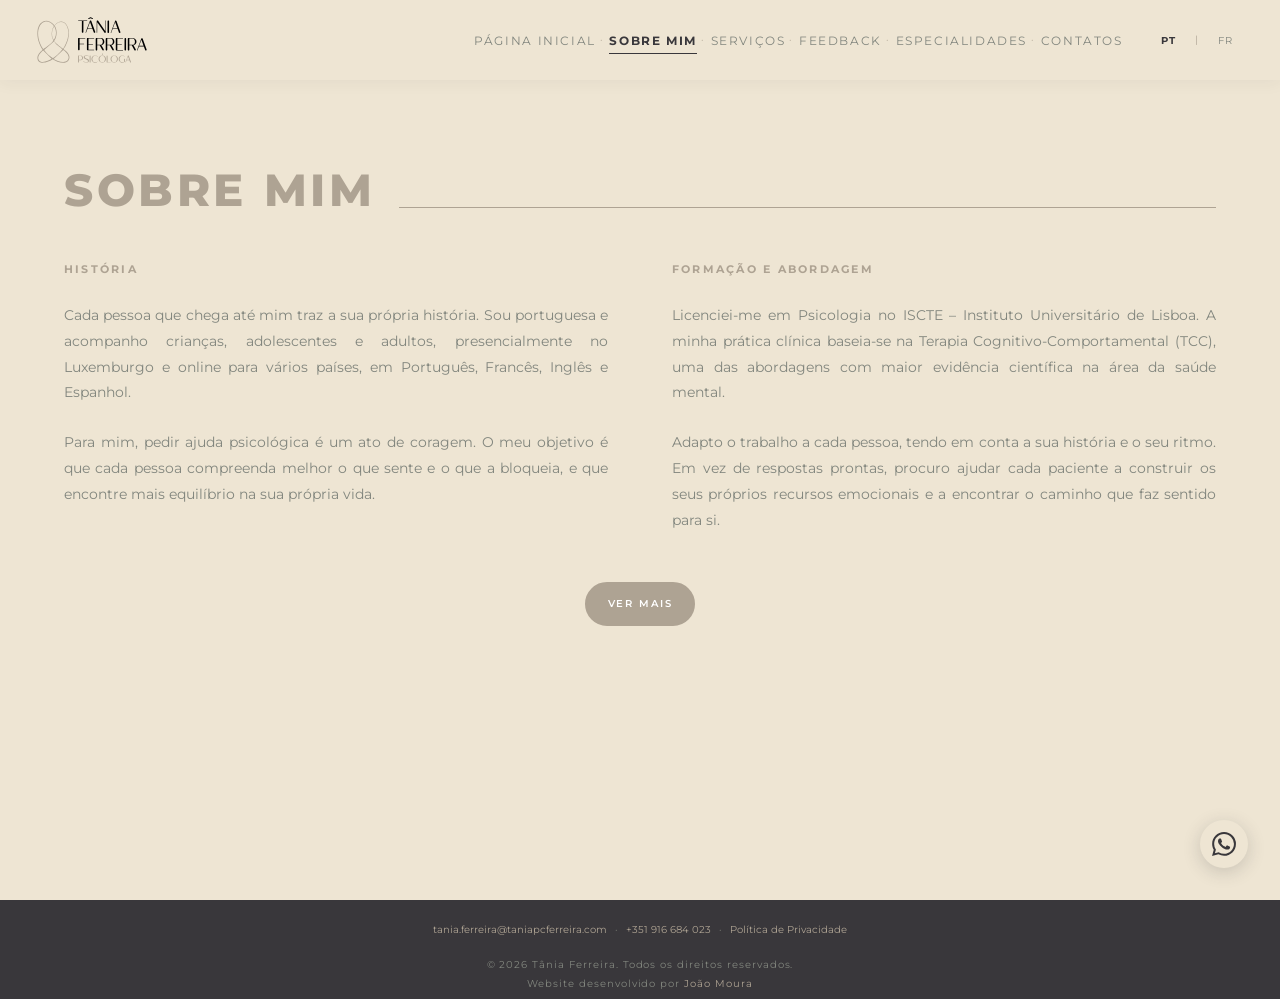
==== commit 848cb87f: "seo: update meta description and add og:url to main pages" ====
--- a/about.html
+++ b/about.html
@@ -15,6 +15,7 @@
   <meta property="og:title"       content="Sobre Mim — Dra. Tânia Ferreira | Psicóloga Clínica" />
   <meta property="og:description" content="Psicóloga portuguesa a trabalhar entre Portugal e Luxemburgo. Especializada em TCC." />
   <meta property="og:locale"      content="pt_PT" />
+  <meta property="og:url"         content="https://www.taniapcferreira.com/about.html" />
 
   <!-- Favicon placeholder -->
   <link rel="icon" href="assets/images/favicon.svg" type="image/svg+xml" />
--- a/assets/css/style.css
+++ b/assets/css/style.css
@@ -890,8 +890,8 @@
   background: none;
   border: none;
   box-shadow: none;
-  width: 2.75rem;  /* 44px touch target */
-  height: 2.75rem; /* 44px touch target */
+  width: 3.5rem;
+  height: 3.5rem;
   opacity: 1;
   top: 40%;
 }
@@ -906,8 +906,8 @@
 }
 
 .carousel .splide__arrow svg {
-  width: 1.2rem;
-  height: 1.2rem;
+  width: 1.6rem;
+  height: 1.6rem;
   fill: currentColor;
 }
 
@@ -1213,23 +1213,34 @@
 
 /* ---- Two-column layout on desktop ---- */
 @media (min-width: 768px) {
-  .sobre__content { padding: 0 var(--space-2xl); }
-
-  .sobre__historia {
+  /* História and Formação sit side by side */
+  .sobre__content {
+    padding: 0 var(--space-2xl);
     display: grid;
     grid-template-columns: 1fr 1fr;
     column-gap: var(--space-3xl);
-  }
-
-  /* Title and info-note always span full width */
-  .sobre__label,
-  .sobre__info-note {
+    align-items: start;
+  }
+
+  /* Each block is just a column — paragraphs stack vertically */
+  .sobre__historia {
+    display: block;
+  }
+
+  /* No extra top margin between the two side-by-side blocks */
+  .sobre__historia + .sobre__historia {
+    margin-top: 0;
+  }
+
+  /* Paragraphs continue to stack with spacing */
+  .sobre__text + .sobre__text {
+    margin-top: var(--space-lg);
+  }
+
+  /* Experiência (extra) and toggle span both columns — full width */
+  .sobre__extra,
+  .sobre__toggle-wrap {
     grid-column: 1 / -1;
-  }
-
-  /* Paragraphs sit side by side — no stacking margin needed */
-  .sobre__text + .sobre__text {
-    margin-top: 0;
   }
 }
 
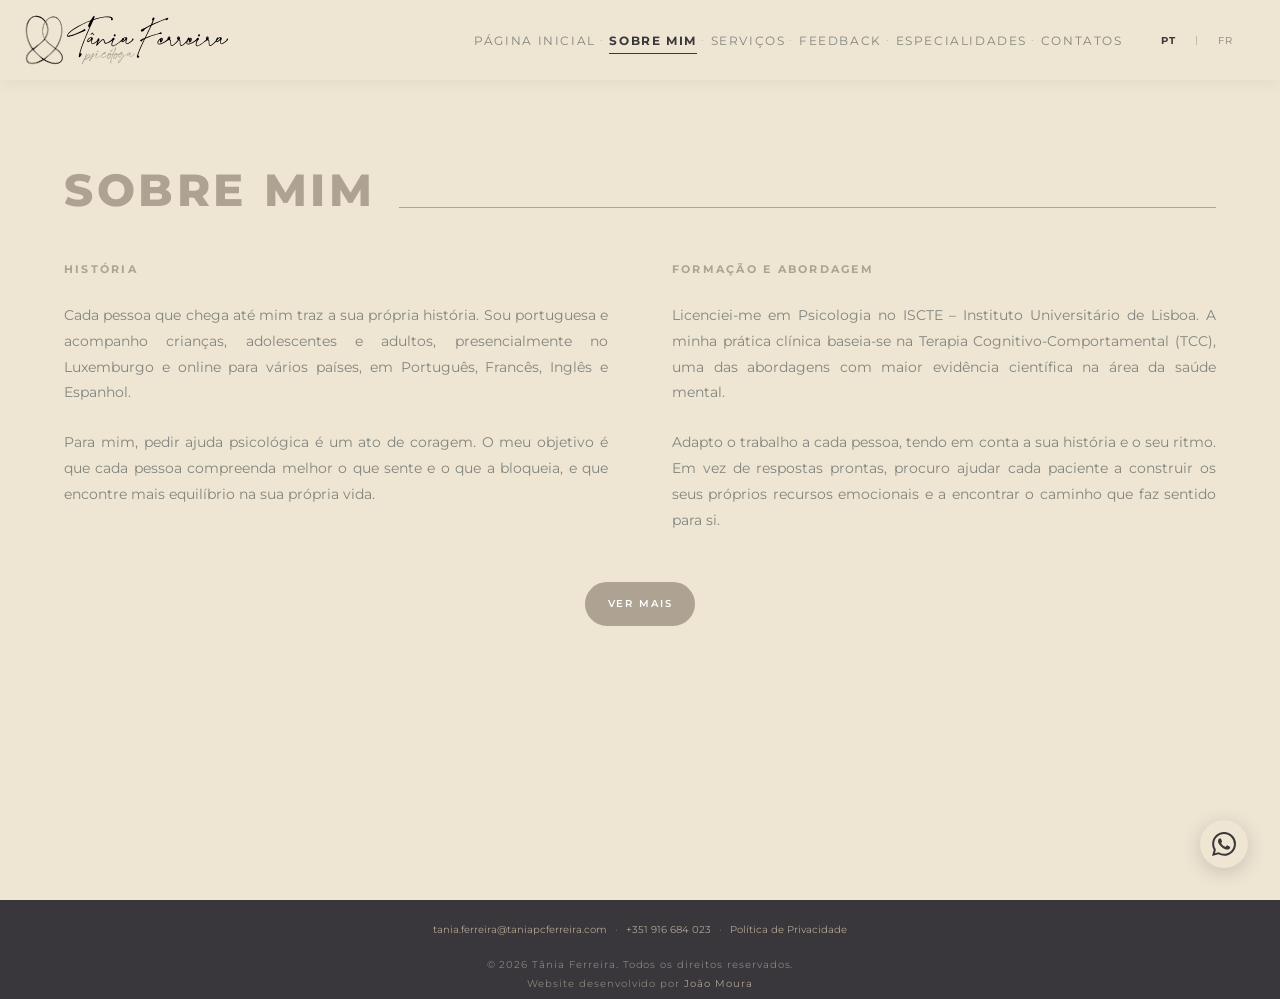
==== commit 89f4cfa7: "seo: add canonical tags to prevent duplicate indexing" ====
--- a/about.html
+++ b/about.html
@@ -32,6 +32,8 @@
 
   <!-- Stylesheet -->
   <link rel="stylesheet" href="assets/css/style.css" />
+  <script defer src="/_vercel/insights/script.js"></script>
+  <link rel="canonical" href="https://taniapcferreira.com/about.html" />
 </head>
 
 <body>
--- a/assets/css/style.css
+++ b/assets/css/style.css
@@ -156,7 +156,7 @@
 }
 
 .navbar__logo-img {
-  height: 170px;
+  height: 240px;
   width: auto;
   display: block;
   transition: height var(--transition-base);
@@ -457,23 +457,45 @@
   opacity: 0.5;
 }
 
+/* Mobile/tablet: each row is a block, lines inside flow inline */
+.hero__quote-row {
+  display: block;
+  line-height: 1.25;
+}
+
 .hero__quote-line1 {
-  display: block;
-  font-size: clamp(1.25rem, 5vw, 1.7rem); /* compact on mobile; restored at 1024px */
+  display: inline;
+  font-size: clamp(1.25rem, 5vw, 1.7rem);
   font-weight: 400;
   font-style: italic;
 }
 
 .hero__quote-line2 {
-  display: block;
+  display: inline;
   font-size: clamp(1.25rem, 5vw, 1.7rem);
   font-weight: 700;
   font-style: italic;
 }
 
+.hero__quote-line3 {
+  display: inline;
+  font-size: clamp(1.25rem, 5vw, 1.7rem);
+  font-weight: 400;
+  font-style: italic;
+}
+
+.hero__quote-line4 {
+  display: inline;
+  font-size: clamp(1.25rem, 5vw, 1.7rem);
+  font-weight: 700;
+  font-style: italic;
+}
+
 /* ---- French hero quote — text is ~30% longer, scale down ---- */
 .lang-fr .hero__quote-line1,
-.lang-fr .hero__quote-line2 {
+.lang-fr .hero__quote-line2,
+.lang-fr .hero__quote-line3,
+.lang-fr .hero__quote-line4 {
   font-size: clamp(1.4rem, 5.0vw, 2.4rem);
 }
 
@@ -678,6 +700,17 @@
 }
 
 /* ------------------------------------------------------------
+   8b. MOBILE ONLY — hero quote 3-line split (max-width: 767px)
+   ------------------------------------------------------------ */
+@media (max-width: 767px) {
+  /* Row 1 splits into 2 lines; row 2 stays as one line */
+  .hero__quote-line1,
+  .hero__quote-line2 {
+    display: block;
+  }
+}
+
+/* ------------------------------------------------------------
    9. RESPONSIVE — TABLET (min-width: 768px)
    ------------------------------------------------------------ */
 @media (min-width: 768px) {
@@ -686,7 +719,7 @@
   }
 
   .hero__content {
-    max-width: 400px;
+    max-width: 540px;
     padding: var(--space-lg) var(--space-xl);
   }
 }
@@ -713,9 +746,9 @@
     gap: 0.85rem;
   }
 
-  /* 1024–1279px: still in card mode, just wider card + restore font sizes */
+  /* 1024–1199px: still in card mode, just wider card + restore font sizes */
   .hero__content {
-    max-width: 460px;
+    max-width: 580px;
     padding: var(--space-xl) var(--space-2xl);
   }
 
@@ -725,27 +758,29 @@
   }
 
   .hero__quote-line1,
-  .hero__quote-line2 {
+  .hero__quote-line2,
+  .hero__quote-line3,
+  .hero__quote-line4 {
     font-size: clamp(1.6rem, 3.5vw, 2.2rem);
   }
 }
 
 /* ------------------------------------------------------------
-   11. RESPONSIVE — WIDE (min-width: 1280px)
-   ------------------------------------------------------------ */
-@media (min-width: 1280px) {
+   11. RESPONSIVE — WIDE (min-width: 1200px)
+   ------------------------------------------------------------ */
+@media (min-width: 1200px) {
   .hero__content {
     /* 1280px+: exit card mode, restore original left-side layout */
     position: relative;
     align-items: flex-start;
     text-align: left;
     width: auto;
-    max-width: 50%;
+    max-width: 45%;
     padding: 0 var(--space-2xl);
     left: auto;
     bottom: auto;
     transform: none;
-    margin-left: 14%;
+    margin-left: 16%;
     margin-top: var(--space-2xl);
     background-color: transparent;
     border-radius: 0;
@@ -753,6 +788,18 @@
     -webkit-backdrop-filter: none;
   }
 
+  /* Desktop: rows become layout-transparent, each line is its own block */
+  .hero__quote-row {
+    display: contents;
+  }
+
+  .hero__quote-line1,
+  .hero__quote-line2,
+  .hero__quote-line3,
+  .hero__quote-line4 {
+    display: block;
+  }
+
   /* Restore taupe colours for desktop */
   .hero__quote {
     color: var(--color-taupe);
@@ -776,12 +823,16 @@
   }
 
   .hero__quote-line1,
-  .hero__quote-line2 {
-    font-size: clamp(2rem, 7vw, 3.2rem);
+  .hero__quote-line2,
+  .hero__quote-line3,
+  .hero__quote-line4 {
+    font-size: clamp(1.6rem, 3vw, 2.6rem);
   }
 
   .lang-fr .hero__quote-line1,
-  .lang-fr .hero__quote-line2 {
+  .lang-fr .hero__quote-line2,
+  .lang-fr .hero__quote-line3,
+  .lang-fr .hero__quote-line4 {
     font-size: clamp(1.4rem, 5vw, 2.4rem);
   }
 }
@@ -1411,6 +1462,21 @@
   margin-top: calc(var(--space-sm) - var(--space-lg));
 }
 
+.contatos__country-code {
+  display: inline-block;
+  font-family: var(--font-sans);
+  font-size: 0.65rem;
+  font-weight: 700;
+  letter-spacing: 0.12em;
+  color: var(--color-taupe);
+  background-color: transparent;
+  border: 1px solid var(--color-taupe);
+  border-radius: 3px;
+  padding: 0.05em 0.35em;
+  vertical-align: middle;
+  margin-right: 0.3em;
+}
+
 .contatos__social {
   display: flex;
   gap: var(--space-sm);
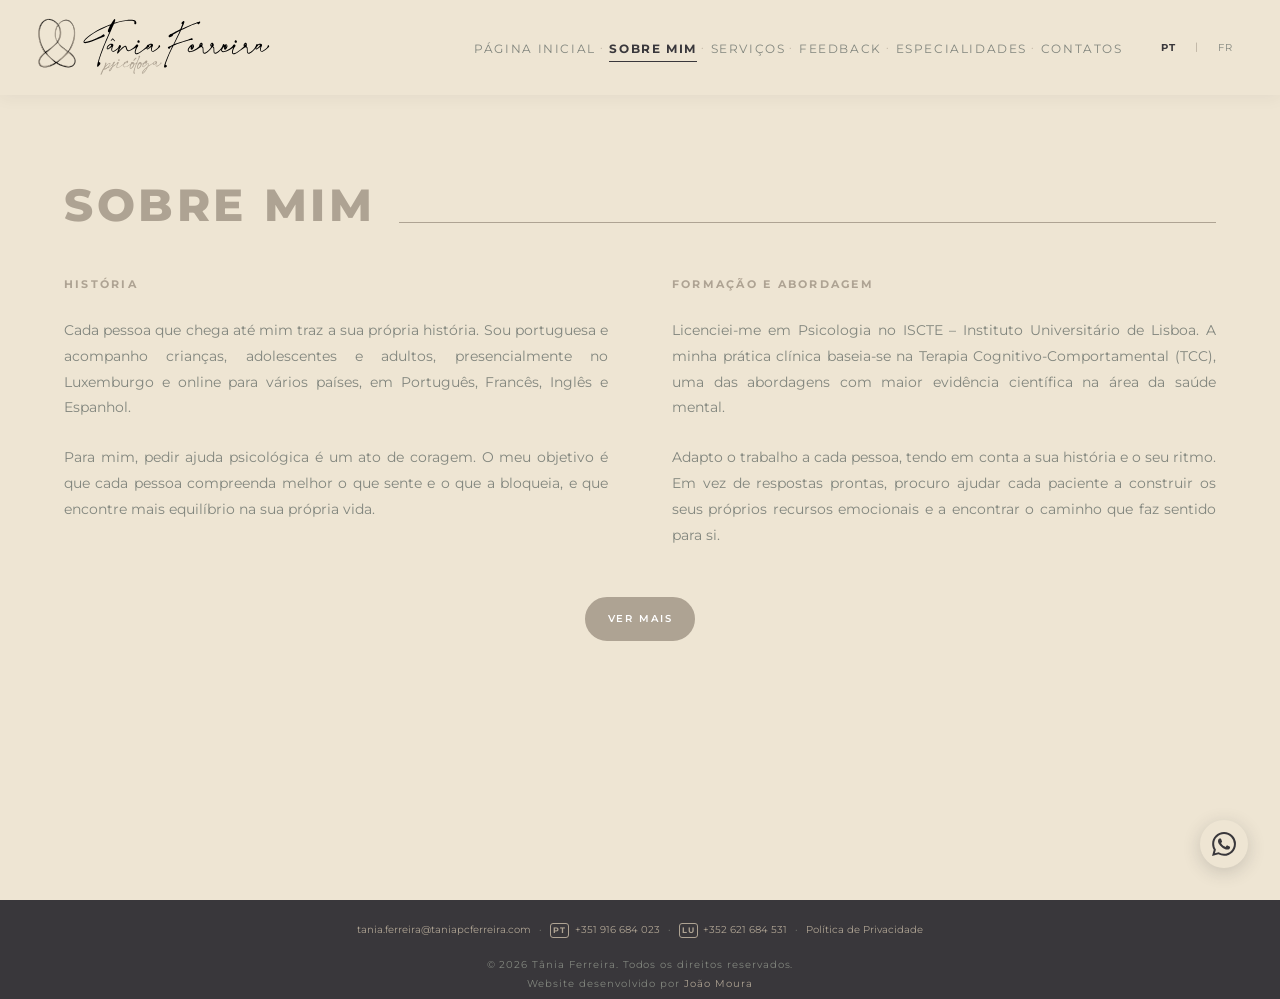
==== commit 84deb825: "feat: update logos, navbar sizing and add LU phone to footer" ====
--- a/about.html
+++ b/about.html
@@ -262,7 +262,9 @@
     <div class="site-footer__links">
       <a href="mailto:tania.ferreira@taniapcferreira.com" class="site-footer__link">tania.ferreira@taniapcferreira.com</a>
       <span class="site-footer__sep" aria-hidden="true">·</span>
-      <a href="tel:+351916684023" class="site-footer__link">+351 916 684 023</a>
+      <a href="tel:+351916684023" class="site-footer__link"><span class="contatos__country-code">PT</span> +351 916 684 023</a>
+      <span class="site-footer__sep" aria-hidden="true">·</span>
+      <a href="tel:+352621684531" class="site-footer__link"><span class="contatos__country-code">LU</span> +352 621 684 531</a>
       <span class="site-footer__sep" aria-hidden="true">·</span>
       <a href="privacidade.html"
          class="site-footer__link"
--- a/assets/css/style.css
+++ b/assets/css/style.css
@@ -33,8 +33,8 @@
   --space-3xl: 4rem;
 
   /* Navbar */
-  --navbar-height:          80px;
-  --navbar-height-scrolled: 62px;
+  --navbar-height:          95px;
+  --navbar-height-scrolled: 72px;
 
   /* Transitions */
   --transition-fast:   150ms ease;
@@ -131,7 +131,7 @@
   display: flex;
   align-items: center;
   overflow: visible;
-  padding: 0 var(--space-lg) 0 7px;
+  padding: 0 var(--space-lg) 0 20px;
   transition:
     height var(--transition-base),
     background-color var(--transition-slow),
@@ -156,7 +156,7 @@
 }
 
 .navbar__logo-img {
-  height: 240px;
+  height: 85px;
   width: auto;
   display: block;
   transition: height var(--transition-base);
@@ -1477,6 +1477,11 @@
   margin-right: 0.3em;
 }
 
+.site-footer .contatos__country-code {
+  font-size: 0.5rem;
+  padding: 0.04em 0.28em;
+}
+
 .contatos__social {
   display: flex;
   gap: var(--space-sm);
